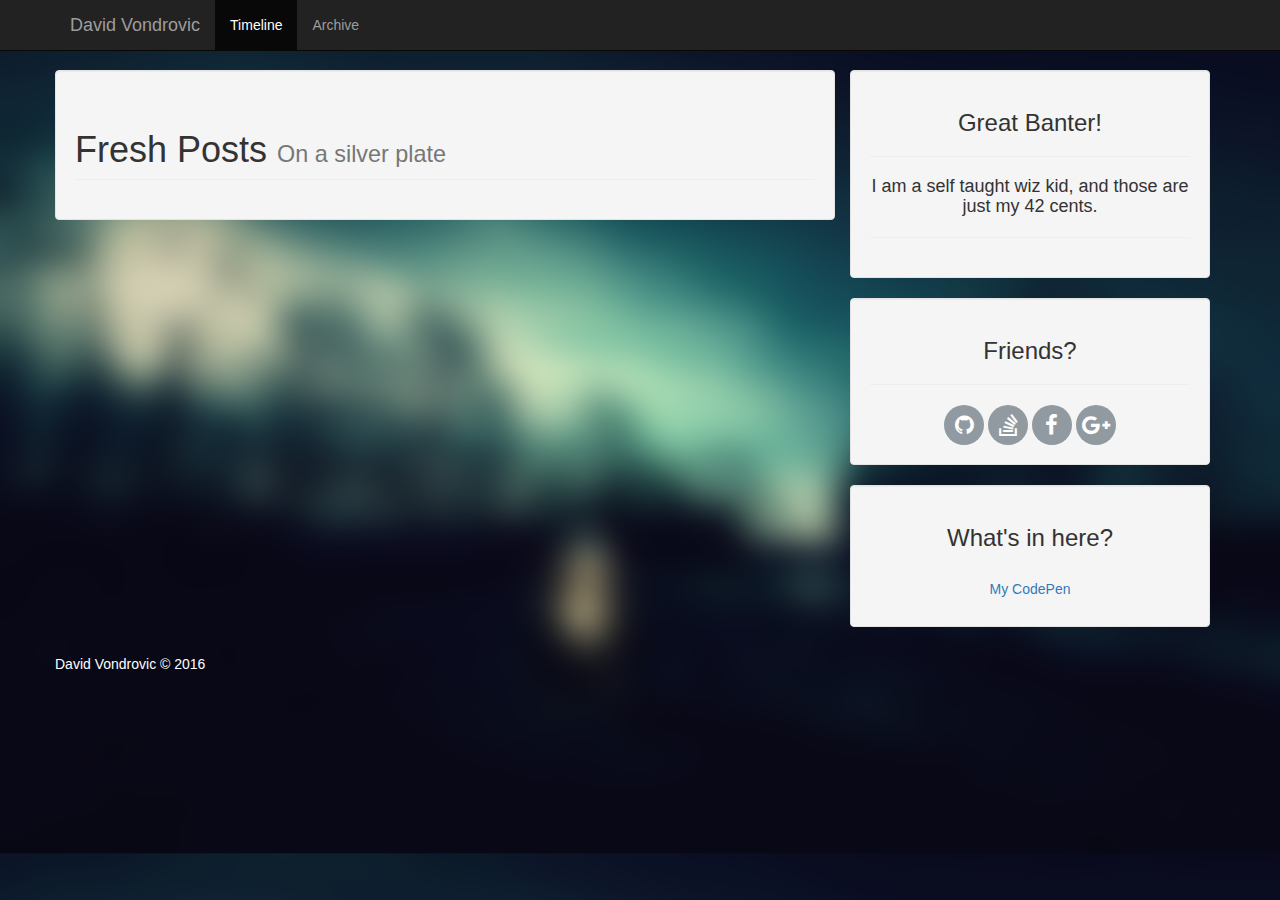
==== index.html @ 4c234cff "ver 0.0.2" ====
<!doctype html>
<html lang="en">
<head>

    <meta charset="utf-8" />
    <meta http-equiv="X-UA-Compatible" content="IE=edge">
    <meta name="viewport" content="width=device-width, initial-scale=1" />
	<meta name="description" content="David Vondrovic Blog" />
	<meta name="author" content="David Vondrovic" />
	<meta name="keywords" content="David Vondrovic, games, websites, program, programmer, programming, creativity, references, about, offer, contact, java, php, html5, css3, canvas, javascript, libgdx" />
	
	<!-- browser tab icon for Chrome, Opera -->
	<link rel="icon" type="image/png" href="Media/Rubik's_cube.svg.png" sizes="16x16">
	<link rel="icon" type="image/png" href="Media/Rubik's_cube.svg.png" sizes="32x32">
	
	<title>David Vondrovic</title>
	
    
	<!--Bootstrap CSS-->
	<link rel="stylesheet" type="text/css" href="https://maxcdn.bootstrapcdn.com/bootstrap/3.3.6/css/bootstrap.min.css" />

	
	<!--Custom CSS-->
	<link rel="stylesheet" type="text/css" href="Styles/stylish.css" />
	
	
	
	<!--Social icons CSS-->
	<link href='social-buttons.css' rel='stylesheet' type='text/css'>
	
    <!--Font awesome-->
    <link href="//maxcdn.bootstrapcdn.com/font-awesome/4.2.0/css/font-awesome.min.css" rel="stylesheet">
    
	
	
</head>

	
<body id="page-top" data-spy="scroll" data-target=".navbar">
	<!--Navigation bar-->
	<nav class="navbar navbar-inverse navbar-fixed-top" role="navigation">
		<div class="container">
			<!--Brand and mobile button-->
			<div class="navbar-header">
				<button type="button" class="navbar-toggle collapsed" data-toggle="collapse" data-target="#collapsemenu">
					<span class="sr-only"></span>
					<span class="icon-bar"></span>
					<span class="icon-bar"></span>
					<span class="icon-bar"></span>
				</button>
				
				<a class="navbar-brand" href="index.html">David Vondrovic</a>
			</div>
			<!--Collapse menu content-->
			<div class="collapse navbar-collapse" id="collapsemenu">
				<ul class="nav navbar-nav">
					<li class="active"><a href="index.html">Timeline</a></li>
					<li><a href="projects.html">Archive</a></li>
				</ul>
			</div>
		<!--End of container-->
		</div>
	<!--End of navigation bar-->
	</nav>
	
	<!--PAGE CONTENT-->
	
	<div class="container">
		<!--New blog posts column-->
		<div class="row">
			<div class="col-md-8 well">
				<!--Posts Heading-->
				<h1 class="page-header">
					Fresh Posts
					<small>On a silver plate</small>
				</h1>
				
				<!--BLOG POSTS HERE-->
				
		<!--End of new blog posts column-->	
		</div>
		
		<!--SIDE CONTENT-->
		<div class="col-md-4">	
				
				<!--WELCOME WELL-->
				<div class="well text-center">
					<h3>Great Banter!</h3>
					<hr>
					<h4>I am a self taught wiz kid, and those are just my 42 cents.
					</h4>
					<hr>
				</div>
				
				<!--CONTACT WELL-->
				<div class="well">
					<h3 class="text-center">Friends?</h4>
					
					<hr>
					
					<div class="row">
						<div class="col-lg-12">
							
							<!--Social Buttons-->
							<div class="social text-center">
							<a href="https://github.com/meandave" target="_blank"><i class="fa fa-lg fa-github"></i></a>
							<a href="https://stackoverflow.com/users/6034336/mindave"><i class="fa fa-lg fa-stack-overflow" target="_blank"></i></a>
							<a href="https://www.facebook.com/dejwmeister23"><i class="fa fa-lg fa-facebook" target="_blank"></i></a>
							<a href="https://plus.google.com/u/0/100955861710233864997/posts"><i class="fa fa-lg fa-google-plus" target="_blank"></i></a>
							</div>
							
						</div>
					<!--End of row-->
					</div>
				<!--END OF CONTACT WELL-->
				</div>
				
				<!--PROJECTS WELL-->
				<div class="well">
					<h3 class="text-center">What's in here?</h3>
					
					<div class="row">
						
						<div class="col-lg-6">
							<ul class="list-unstyled">
								<li><a href="#"><h4><!--LINK--></h4></a></li>
								<li><a href="#"><h4><!--LINK--></h4></a></li>
								<li><a href="#"><h4><!--LINK--></h4></a></li>
							</ul>
						</div>
						
						<div class="col-lg-6">
							<ul class="list-unstyled">
								<li><a href="#"><h4><!--LINK--></h4></a></li>
								<li><a href="#"><h4><!--LINK--></h4></a></li>
								<li><a href="#"><h4><!--LINK--></h4></a></li>
							</ul>
						</div>
						
						<!--Middle codepen link-->
						<div class="col-lg-12 text-center">
							<a href="http://codepen.io/mindave/pens/public/" target="_blank">
								<h5>My CodePen</h5>
							</a>
						</div>
						
					<!--End of row-->
					</div>
				<!--End of my projects well-->
				</div>
		<!--END OF SIDE CONTENT COLUMN-->
		</div>
		
		<!--Footer-->
		<footer>
			<div class="row">
				<div class="col-lg-12">
					<h5 style="color:white;">David Vondrovic &copy; 2016</h5>
				</div>
			</div>
		</footer>
		
	<!--END OF PAGE CONTENT CONTAINER-->
	</div>
	
	
	
	
	
	
	
	
	
	
	
	
	
	
	
	
	
	
	
	
	<!--jQuery-->
	<script src="https://cdnjs.cloudflare.com/ajax/libs/jquery/2.1.3/jquery.min.js"></script>
	
	<!--Bootstrap jQuery-->
	<script src="https://maxcdn.bootstrapcdn.com/bootstrap/3.3.6/js/bootstrap.min.js"></script>
</body>
</html>
---- Styles/stylish.css ----
/*BODY SETTINGS*/

body {
	padding-top: 70px;
	background-image: url("/Media/darknight.jpg");
	background-size: cover;
}

footer {
	margin: 50px 0;
}


/*SOCIAL ICONS*/

.social {
    margin: 0;
    padding: 0;
}

.social ul {
    margin: 0;
    padding: 5px;
}

.social ul li {
    margin: 5px;
    list-style: none outside none;
    display: inline-block;
}

.social i {
    width: 40px;
    height: 40px;
    color: #FFF;
    background-color: #909AA0;
    font-size: 22px;
    text-align:center;
    padding-top: 12px;
    border-radius: 50%;
    -moz-border-radius: 50%;
    -webkit-border-radius: 50%;
    -o-border-radius: 50%;
    transition: all ease 0.3s;
    -moz-transition: all ease 0.3s;
    -webkit-transition: all ease 0.3s;
    -o-transition: all ease 0.3s;
    -ms-transition: all ease 0.3s;
}

.social i:hover {
    color: #FFF;
    text-decoration: none;
    transition: all ease 0.3s;
    -moz-transition: all ease 0.3s;
    -webkit-transition: all ease 0.3s;
    -o-transition: all ease 0.3s;
    -ms-transition: all ease 0.3s;
}

.social .fa-facebook:hover {
    background: #4060A5;
}

.social .fa-twitter:hover {
    background: #00ABE3;
}

.social .fa-google-plus:hover {
    background: #e64522;
}

.social .fa-github:hover {
    background: #343434;
}

.social .fa-pinterest:hover {
    background: #cb2027;
}

.social .fa-linkedin:hover {
    background: #0094BC;
}

.social .fa-flickr:hover {
    background: #FF57AE;
}

.social .fa-instagram:hover {
    background: #375989;
}

.social .fa-vimeo-square:hover {
    background: #83DAEB;
}

.social .fa-stack-overflow:hover {
    background: #FEA501;
}

.social .fa-dropbox:hover {
    background: #017FE5;
}

.social .fa-tumblr:hover {
    background: #3a5876;
}

.social .fa-dribbble:hover {
    background: #F46899;
}

.social .fa-skype:hover {
    background: #00C6FF;
}

.social .fa-stack-exchange:hover {
    background: #4D86C9;
}

.social .fa-youtube:hover {
    background: #FF1F25;
}

.social .fa-xing:hover {
    background: #005C5E;
}

.social .fa-rss:hover {
    background: #e88845;
}

.social .fa-foursquare:hover {
    background: #09B9E0;
}

.social .fa-youtube-play:hover {
    background: #DF192A;
}
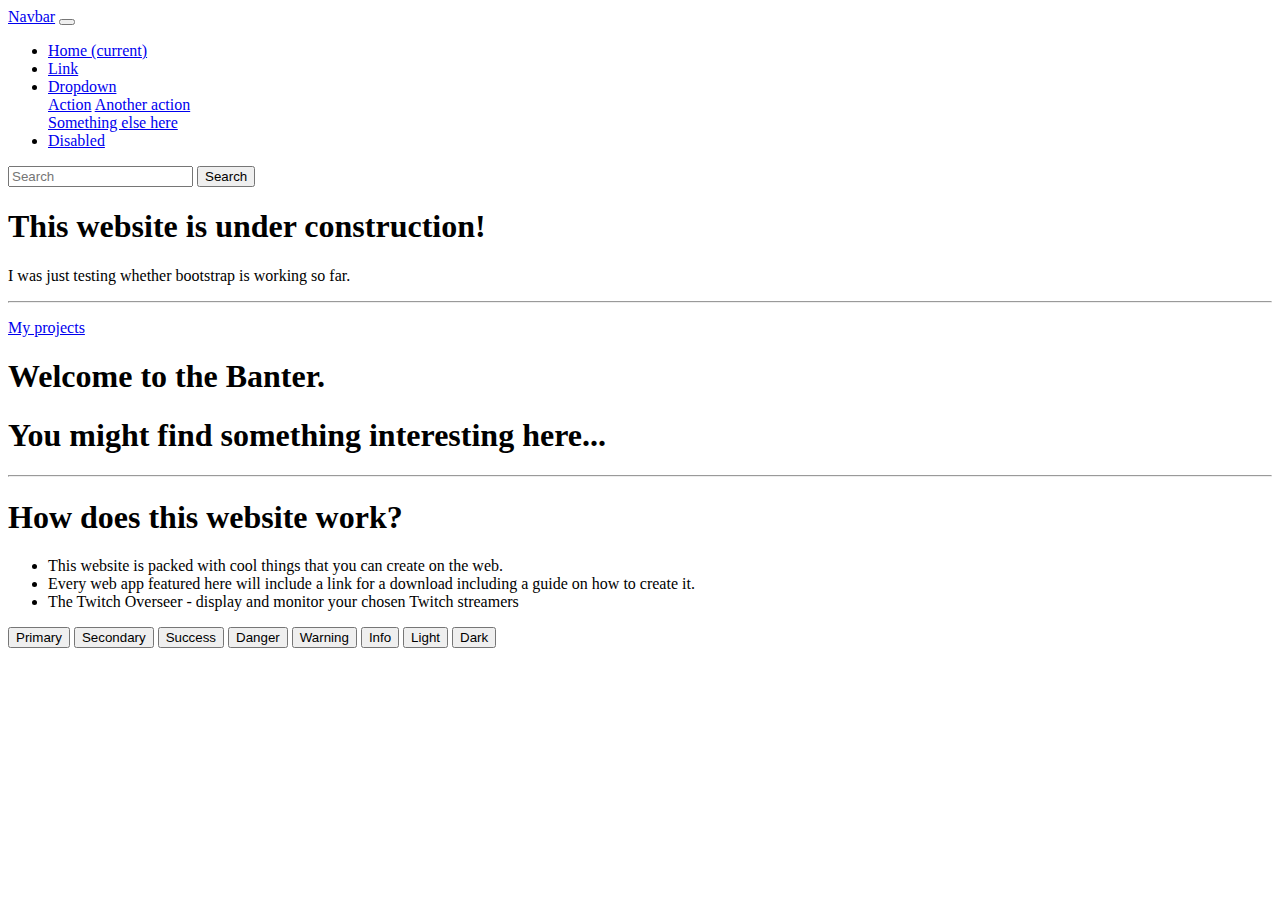
==== commit afb20010: "A bit of editing" ====
--- a/index.html
+++ b/index.html
@@ -1,191 +1,105 @@
-<!doctype html>
-<html lang="en">
-<head>
+<html>
+    <head>
+        <!-- BOOTSTRAP-->
+        <!-- Latest compiled and minified CSS -->
+        <link rel="stylesheet" href="https://stackpath.bootstrapcdn.com/bootstrap/4.2.1/css/bootstrap.min.css" 
+        integrity="sha384-GJzZqFGwb1QTTN6wy59ffF1BuGJpLSa9DkKMp0DgiMDm4iYMj70gZWKYbI706tWS" crossorigin="anonymous">
 
-    <meta charset="utf-8" />
-    <meta http-equiv="X-UA-Compatible" content="IE=edge">
-    <meta name="viewport" content="width=device-width, initial-scale=1" />
-	<meta name="description" content="David Vondrovic Blog" />
-	<meta name="author" content="David Vondrovic" />
-	<meta name="keywords" content="David Vondrovic, games, websites, program, programmer, programming, creativity, references, about, offer, contact, java, php, html5, css3, canvas, javascript, libgdx" />
-	
-	<!-- browser tab icon for Chrome, Opera -->
-	<link rel="icon" type="image/png" href="Media/Rubik's_cube.svg.png" sizes="16x16">
-	<link rel="icon" type="image/png" href="Media/Rubik's_cube.svg.png" sizes="32x32">
-	
-	<title>David Vondrovic</title>
-	
+       <!-- ADSENSE-->
+       <script async src="//pagead2.googlesyndication.com/pagead/js/adsbygoogle.js"></script>
+       <script>
+         (adsbygoogle = window.adsbygoogle || []).push({
+           google_ad_client: "ca-pub-4988580790124339",
+           enable_page_level_ads: true
+         });
+       </script>
     
-	<!--Bootstrap CSS-->
-	<link rel="stylesheet" type="text/css" href="https://maxcdn.bootstrapcdn.com/bootstrap/3.3.6/css/bootstrap.min.css" />
+    </head>
+    <body>
+        
+            <nav class="navbar navbar-expand-lg navbar-light bg-light">
+                    <a class="navbar-brand" href="#">Navbar</a>
+                    <button class="navbar-toggler" type="button" data-toggle="collapse" data-target="#navbarSupportedContent" aria-controls="navbarSupportedContent" aria-expanded="false" aria-label="Toggle navigation">
+                      <span class="navbar-toggler-icon"></span>
+                    </button>
+                  
+                    <div class="collapse navbar-collapse" id="navbarSupportedContent">
+                      <ul class="navbar-nav mr-auto">
+                        <li class="nav-item active">
+                          <a class="nav-link" href="#">Home <span class="sr-only">(current)</span></a>
+                        </li>
+                        <li class="nav-item">
+                          <a class="nav-link" href="#">Link</a>
+                        </li>
+                        <li class="nav-item dropdown">
+                          <a class="nav-link dropdown-toggle" href="#" id="navbarDropdown" role="button" data-toggle="dropdown" aria-haspopup="true" aria-expanded="false">
+                            Dropdown
+                          </a>
+                          <div class="dropdown-menu" aria-labelledby="navbarDropdown">
+                            <a class="dropdown-item" href="#">Action</a>
+                            <a class="dropdown-item" href="#">Another action</a>
+                            <div class="dropdown-divider"></div>
+                            <a class="dropdown-item" href="#">Something else here</a>
+                          </div>
+                        </li>
+                        <li class="nav-item">
+                          <a class="nav-link disabled" href="#">Disabled</a>
+                        </li>
+                      </ul>
+                      <form class="form-inline my-2 my-lg-0">
+                        <input class="form-control mr-sm-2" type="search" placeholder="Search" aria-label="Search">
+                        <button class="btn btn-outline-success my-2 my-sm-0" type="submit">Search</button>
+                      </form>
+                    </div>
+                  </nav>
+        
+        <div class="container">
+                
 
-	
-	<!--Custom CSS-->
-	<link rel="stylesheet" type="text/css" href="Styles/stylish.css" />
-	
-	
-	
-	<!--Social icons CSS-->
-	<link href='social-buttons.css' rel='stylesheet' type='text/css'>
-	
-    <!--Font awesome-->
-    <link href="//maxcdn.bootstrapcdn.com/font-awesome/4.2.0/css/font-awesome.min.css" rel="stylesheet">
-    
-	
-	
-</head>
 
-	
-<body id="page-top" data-spy="scroll" data-target=".navbar">
-	<!--Navigation bar-->
-	<nav class="navbar navbar-inverse navbar-fixed-top" role="navigation">
-		<div class="container">
-			<!--Brand and mobile button-->
-			<div class="navbar-header">
-				<button type="button" class="navbar-toggle collapsed" data-toggle="collapse" data-target="#collapsemenu">
-					<span class="sr-only"></span>
-					<span class="icon-bar"></span>
-					<span class="icon-bar"></span>
-					<span class="icon-bar"></span>
-				</button>
-				
-				<a class="navbar-brand" href="index.html">David Vondrovic</a>
-			</div>
-			<!--Collapse menu content-->
-			<div class="collapse navbar-collapse" id="collapsemenu">
-				<ul class="nav navbar-nav">
-					<li class="active"><a href="index.html">Timeline</a></li>
-					<li><a href="projects.html">Archive</a></li>
-				</ul>
-			</div>
-		<!--End of container-->
-		</div>
-	<!--End of navigation bar-->
-	</nav>
-	
-	<!--PAGE CONTENT-->
-	
-	<div class="container">
-		<!--New blog posts column-->
-		<div class="row">
-			<div class="col-md-8 well">
-				<!--Posts Heading-->
-				<h1 class="page-header">
-					Fresh Posts
-					<small>On a silver plate</small>
-				</h1>
-				
-				<!--BLOG POSTS HERE-->
-				
-		<!--End of new blog posts column-->	
-		</div>
-		
-		<!--SIDE CONTENT-->
-		<div class="col-md-4">	
-				
-				<!--WELCOME WELL-->
-				<div class="well text-center">
-					<h3>Great Banter!</h3>
-					<hr>
-					<h4>I am a self taught wiz kid, and those are just my 42 cents.
-					</h4>
-					<hr>
-				</div>
-				
-				<!--CONTACT WELL-->
-				<div class="well">
-					<h3 class="text-center">Friends?</h4>
-					
-					<hr>
-					
-					<div class="row">
-						<div class="col-lg-12">
-							
-							<!--Social Buttons-->
-							<div class="social text-center">
-							<a href="https://github.com/meandave" target="_blank"><i class="fa fa-lg fa-github"></i></a>
-							<a href="https://stackoverflow.com/users/6034336/mindave"><i class="fa fa-lg fa-stack-overflow" target="_blank"></i></a>
-							<a href="https://www.facebook.com/dejwmeister23"><i class="fa fa-lg fa-facebook" target="_blank"></i></a>
-							<a href="https://plus.google.com/u/0/100955861710233864997/posts"><i class="fa fa-lg fa-google-plus" target="_blank"></i></a>
-							</div>
-							
-						</div>
-					<!--End of row-->
-					</div>
-				<!--END OF CONTACT WELL-->
-				</div>
-				
-				<!--PROJECTS WELL-->
-				<div class="well">
-					<h3 class="text-center">What's in here?</h3>
-					
-					<div class="row">
-						
-						<div class="col-lg-6">
-							<ul class="list-unstyled">
-								<li><a href="#"><h4><!--LINK--></h4></a></li>
-								<li><a href="#"><h4><!--LINK--></h4></a></li>
-								<li><a href="#"><h4><!--LINK--></h4></a></li>
-							</ul>
-						</div>
-						
-						<div class="col-lg-6">
-							<ul class="list-unstyled">
-								<li><a href="#"><h4><!--LINK--></h4></a></li>
-								<li><a href="#"><h4><!--LINK--></h4></a></li>
-								<li><a href="#"><h4><!--LINK--></h4></a></li>
-							</ul>
-						</div>
-						
-						<!--Middle codepen link-->
-						<div class="col-lg-12 text-center">
-							<a href="http://codepen.io/mindave/pens/public/" target="_blank">
-								<h5>My CodePen</h5>
-							</a>
-						</div>
-						
-					<!--End of row-->
-					</div>
-				<!--End of my projects well-->
-				</div>
-		<!--END OF SIDE CONTENT COLUMN-->
-		</div>
-		
-		<!--Footer-->
-		<footer>
-			<div class="row">
-				<div class="col-lg-12">
-					<h5 style="color:white;">David Vondrovic &copy; 2016</h5>
-				</div>
-			</div>
-		</footer>
-		
-	<!--END OF PAGE CONTENT CONTAINER-->
-	</div>
-	
-	
-	
-	
-	
-	
-	
-	
-	
-	
-	
-	
-	
-	
-	
-	
-	
-	
-	
-	
-	<!--jQuery-->
-	<script src="https://cdnjs.cloudflare.com/ajax/libs/jquery/2.1.3/jquery.min.js"></script>
-	
-	<!--Bootstrap jQuery-->
-	<script src="https://maxcdn.bootstrapcdn.com/bootstrap/3.3.6/js/bootstrap.min.js"></script>
-</body>
-</html>
+                      <div class="jumbotron">
+                            <h1 class="display-4">This website is under construction!</h1>
+                            <p class="lead">I was just testing whether bootstrap is working so far.</p>
+                            <hr class="my-4">
+                            <p class="lead">
+                              <a class="btn btn-primary btn-lg" href="https://codepen.io/sindat/" target="_blank" role="button">My projects</a>
+                            </p>
+                          </div>
+        
+        
+            <h1>Welcome to the Banter.</h1>
+            <h1>You might find something interesting here...</h1>
+            <hr>
+            <h1>How does this website work?</h1>
+            <ul>
+            <li>This website is packed with cool things that you can create on the web.</li>
+            <li>Every web app featured here will include a link for a download including a guide 
+                on how to create it.
+            </li>
+            <li>The Twitch Overseer - display and monitor your chosen Twitch streamers</li>
+            </ul>
+
+
+
+            <button type="button" class="btn btn-primary">Primary</button>
+            <button type="button" class="btn btn-secondary">Secondary</button>
+            <button type="button" class="btn btn-success">Success</button>
+            <button type="button" class="btn btn-danger">Danger</button>
+            <button type="button" class="btn btn-warning">Warning</button>
+            <button type="button" class="btn btn-info">Info</button>
+            <button type="button" class="btn btn-light">Light</button>
+            <button type="button" class="btn btn-dark">Dark</button>
+
+
+
+
+        </div>
+    </body>
+
+    <script src="https://code.jquery.com/jquery-3.3.1.slim.min.js" integrity="sha384-q8i/X+965DzO0rT7abK41JStQIAqVgRVzpbzo5smXKp4YfRvH+8abtTE1Pi6jizo" crossorigin="anonymous"></script>
+    <script src="https://cdnjs.cloudflare.com/ajax/libs/popper.js/1.14.6/umd/popper.min.js" integrity="sha384-wHAiFfRlMFy6i5SRaxvfOCifBUQy1xHdJ/yoi7FRNXMRBu5WHdZYu1hA6ZOblgut" crossorigin="anonymous"></script>
+    <script src="https://stackpath.bootstrapcdn.com/bootstrap/4.2.1/js/bootstrap.min.js" integrity="sha384-B0UglyR+jN6CkvvICOB2joaf5I4l3gm9GU6Hc1og6Ls7i6U/mkkaduKaBhlAXv9k" crossorigin="anonymous"></script>
+
+
+</html>	
+
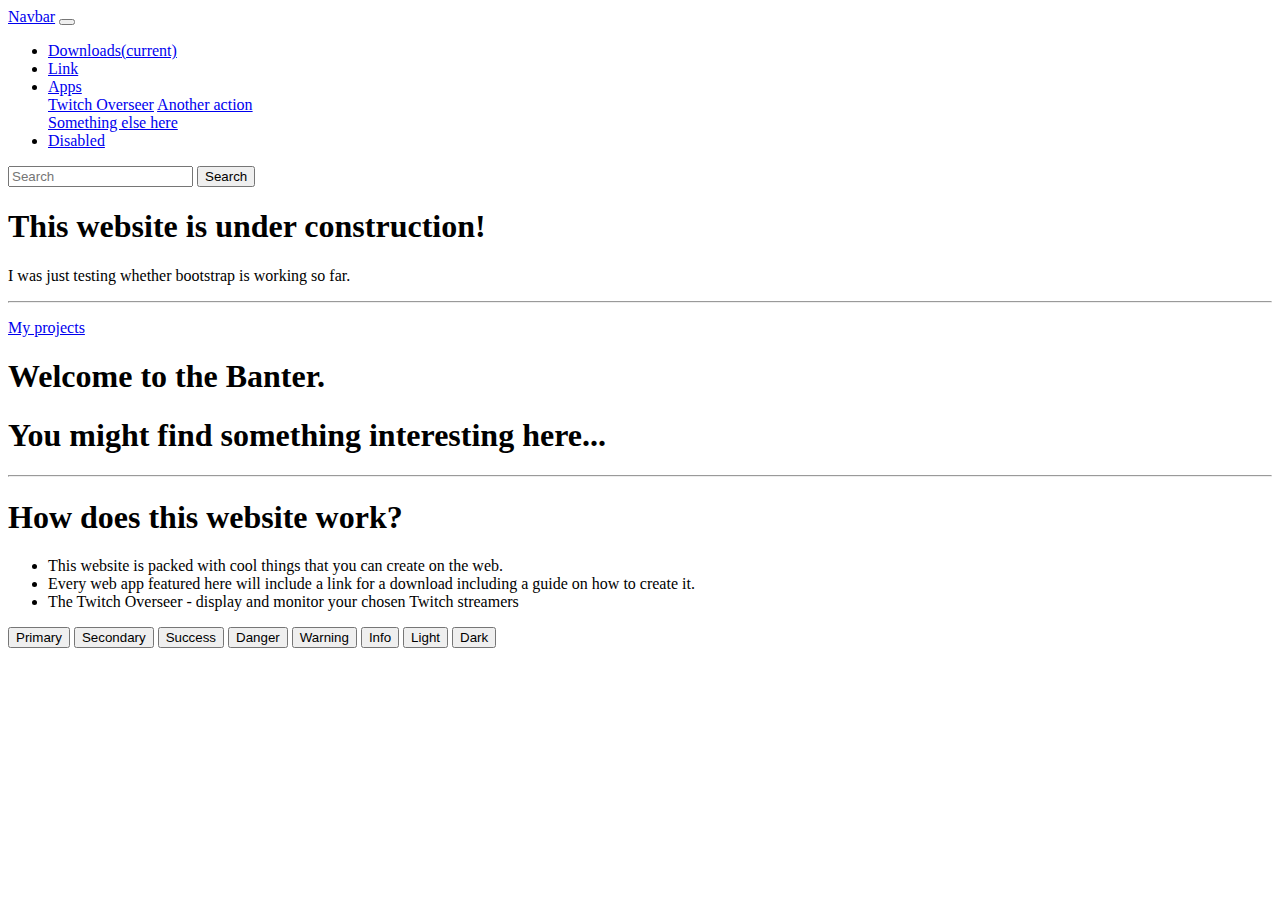
==== commit abbf100e: "Couple updates" ====
--- a/index.html
+++ b/index.html
@@ -26,17 +26,17 @@
                     <div class="collapse navbar-collapse" id="navbarSupportedContent">
                       <ul class="navbar-nav mr-auto">
                         <li class="nav-item active">
-                          <a class="nav-link" href="#">Home <span class="sr-only">(current)</span></a>
+                          <a class="nav-link" href="https://github.com/sindat/banter.cz" target="_blank">Downloads<span class="sr-only">(current)</span></a>
                         </li>
                         <li class="nav-item">
                           <a class="nav-link" href="#">Link</a>
                         </li>
                         <li class="nav-item dropdown">
                           <a class="nav-link dropdown-toggle" href="#" id="navbarDropdown" role="button" data-toggle="dropdown" aria-haspopup="true" aria-expanded="false">
-                            Dropdown
+                            Apps
                           </a>
                           <div class="dropdown-menu" aria-labelledby="navbarDropdown">
-                            <a class="dropdown-item" href="#">Action</a>
+                            <a class="dropdown-item" href="#">Twitch Overseer</a>
                             <a class="dropdown-item" href="#">Another action</a>
                             <div class="dropdown-divider"></div>
                             <a class="dropdown-item" href="#">Something else here</a>
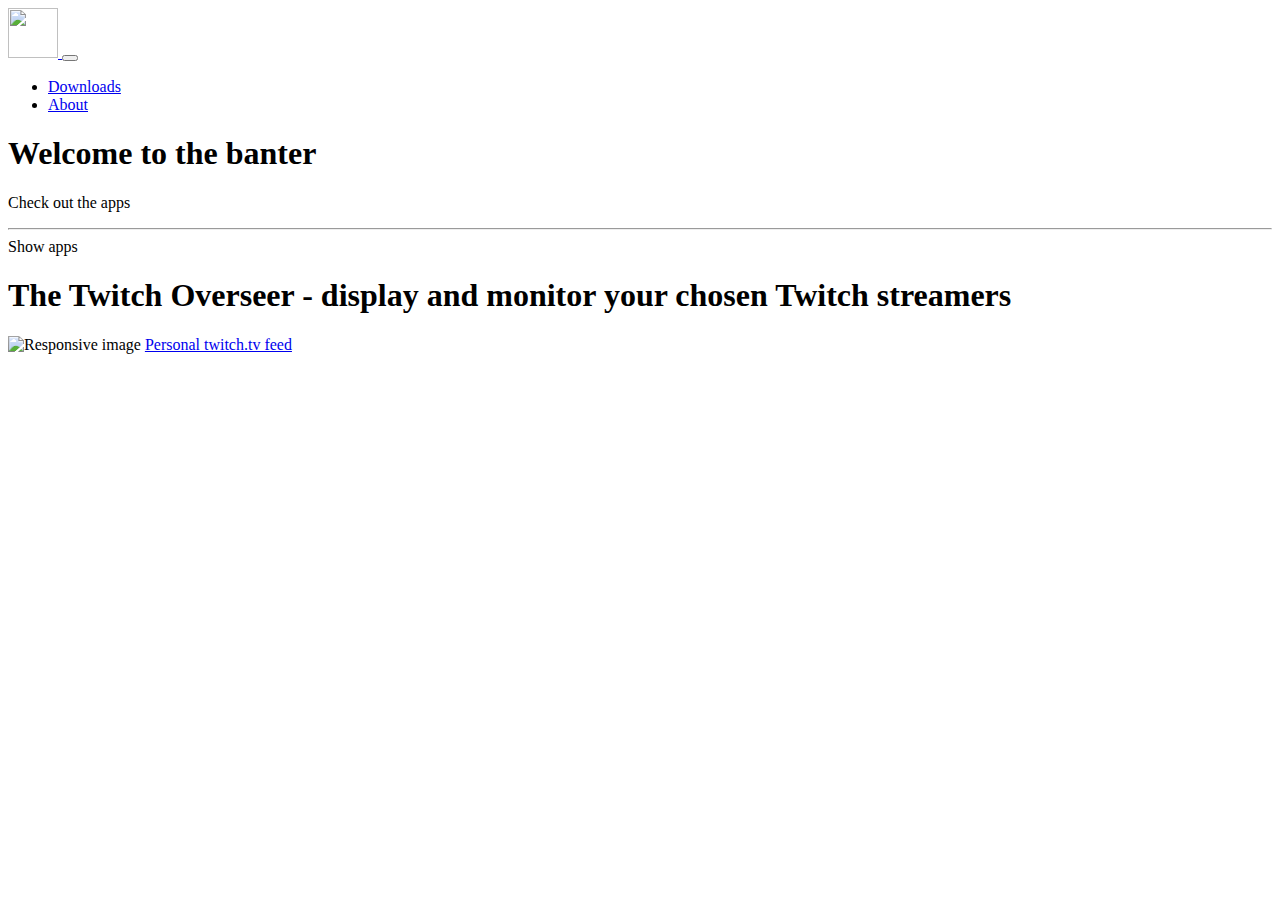
==== commit 3249f89f: "design changes" ====
--- a/index.html
+++ b/index.html
@@ -5,51 +5,27 @@
         <link rel="stylesheet" href="https://stackpath.bootstrapcdn.com/bootstrap/4.2.1/css/bootstrap.min.css" 
         integrity="sha384-GJzZqFGwb1QTTN6wy59ffF1BuGJpLSa9DkKMp0DgiMDm4iYMj70gZWKYbI706tWS" crossorigin="anonymous">
 
-       <!-- ADSENSE-->
-       <script async src="//pagead2.googlesyndication.com/pagead/js/adsbygoogle.js"></script>
-       <script>
-         (adsbygoogle = window.adsbygoogle || []).push({
-           google_ad_client: "ca-pub-4988580790124339",
-           enable_page_level_ads: true
-         });
-       </script>
-    
+        <link rel="shortcut icon" href="favicon.ico" />
     </head>
     <body>
         
             <nav class="navbar navbar-expand-lg navbar-light bg-light">
-                    <a class="navbar-brand" href="#">Navbar</a>
+                    <a class="navbar-brand" href="#">
+                        <img src="banter_LOGO.png" width="50" height="50" alt="">
+                    </a>
                     <button class="navbar-toggler" type="button" data-toggle="collapse" data-target="#navbarSupportedContent" aria-controls="navbarSupportedContent" aria-expanded="false" aria-label="Toggle navigation">
                       <span class="navbar-toggler-icon"></span>
                     </button>
                   
                     <div class="collapse navbar-collapse" id="navbarSupportedContent">
                       <ul class="navbar-nav mr-auto">
-                        <li class="nav-item active">
-                          <a class="nav-link" href="https://github.com/sindat/banter.cz" target="_blank">Downloads<span class="sr-only">(current)</span></a>
+                        <li class="nav-item">
+                          <a class="nav-link" href="https://github.com/sindat" target="_blank">Downloads</a>
                         </li>
                         <li class="nav-item">
-                          <a class="nav-link" href="#">Link</a>
-                        </li>
-                        <li class="nav-item dropdown">
-                          <a class="nav-link dropdown-toggle" href="#" id="navbarDropdown" role="button" data-toggle="dropdown" aria-haspopup="true" aria-expanded="false">
-                            Apps
-                          </a>
-                          <div class="dropdown-menu" aria-labelledby="navbarDropdown">
-                            <a class="dropdown-item" href="#">Twitch Overseer</a>
-                            <a class="dropdown-item" href="#">Another action</a>
-                            <div class="dropdown-divider"></div>
-                            <a class="dropdown-item" href="#">Something else here</a>
-                          </div>
-                        </li>
-                        <li class="nav-item">
-                          <a class="nav-link disabled" href="#">Disabled</a>
+                          <a class="nav-link" href="aboutPage/about.html">About</a>
                         </li>
                       </ul>
-                      <form class="form-inline my-2 my-lg-0">
-                        <input class="form-control mr-sm-2" type="search" placeholder="Search" aria-label="Search">
-                        <button class="btn btn-outline-success my-2 my-sm-0" type="submit">Search</button>
-                      </form>
                     </div>
                   </nav>
         
@@ -58,37 +34,23 @@
 
 
                       <div class="jumbotron">
-                            <h1 class="display-4">This website is under construction!</h1>
-                            <p class="lead">I was just testing whether bootstrap is working so far.</p>
-                            <hr class="my-4">
-                            <p class="lead">
-                              <a class="btn btn-primary btn-lg" href="https://codepen.io/sindat/" target="_blank" role="button">My projects</a>
-                            </p>
-                          </div>
+                            <h1 class="display-4">Welcome to the banter</h1>
+                            <p class="lead">Check out the apps</p>
+                            <hr>
+                            <a class="btn btn-info">Show apps</a>
+                      </div>
         
         
-            <h1>Welcome to the Banter.</h1>
-            <h1>You might find something interesting here...</h1>
-            <hr>
-            <h1>How does this website work?</h1>
-            <ul>
-            <li>This website is packed with cool things that you can create on the web.</li>
-            <li>Every web app featured here will include a link for a download including a guide 
-                on how to create it.
-            </li>
-            <li>The Twitch Overseer - display and monitor your chosen Twitch streamers</li>
-            </ul>
+            
+            
+            <h1>The Twitch Overseer - display and monitor your chosen Twitch streamers</h1>
+            <img src="twitch_IMAGE.jpg" class="img-fluid" alt="Responsive image">
+            
 
 
 
-            <button type="button" class="btn btn-primary">Primary</button>
-            <button type="button" class="btn btn-secondary">Secondary</button>
-            <button type="button" class="btn btn-success">Success</button>
-            <button type="button" class="btn btn-danger">Danger</button>
-            <button type="button" class="btn btn-warning">Warning</button>
-            <button type="button" class="btn btn-info">Info</button>
-            <button type="button" class="btn btn-light">Light</button>
-            <button type="button" class="btn btn-dark">Dark</button>
+            <a type="button" class="btn btn-primary" href="streamOverseer/streamOverseer.html">Personal twitch.tv feed</a>
+            
 
 
 
@@ -100,6 +62,8 @@
     <script src="https://cdnjs.cloudflare.com/ajax/libs/popper.js/1.14.6/umd/popper.min.js" integrity="sha384-wHAiFfRlMFy6i5SRaxvfOCifBUQy1xHdJ/yoi7FRNXMRBu5WHdZYu1hA6ZOblgut" crossorigin="anonymous"></script>
     <script src="https://stackpath.bootstrapcdn.com/bootstrap/4.2.1/js/bootstrap.min.js" integrity="sha384-B0UglyR+jN6CkvvICOB2joaf5I4l3gm9GU6Hc1og6Ls7i6U/mkkaduKaBhlAXv9k" crossorigin="anonymous"></script>
 
+    
+
 
 </html>	
 
